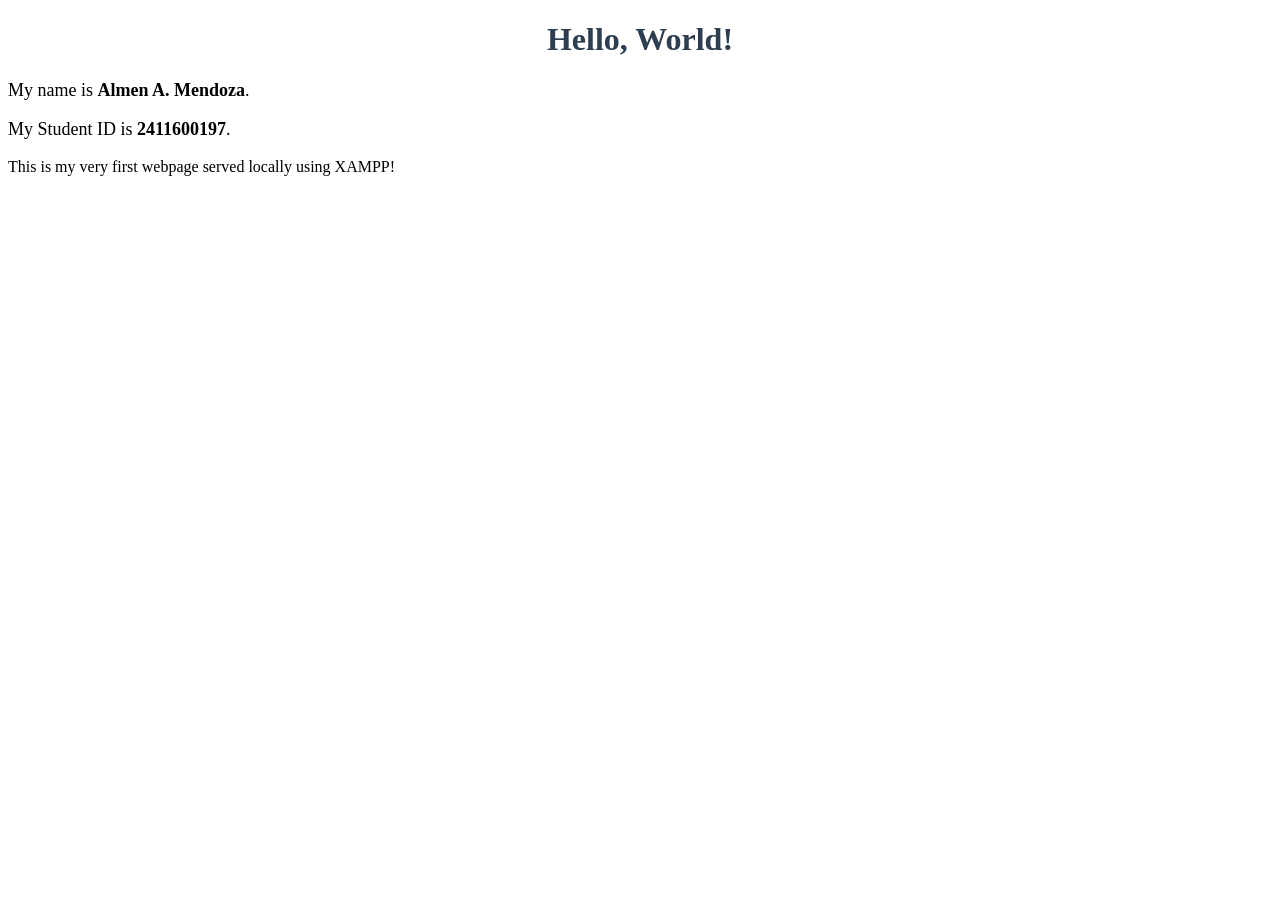
==== index.html @ 2d2a16e8 "Add files via upload" ====
<!DOCTYPE html>
<html lang="en">
<head>
    <meta charset="UTF-8">
    <meta name="viewport" content="width=device-width, initial-scale=1.0">
    <title>My First Laboratory Page</title>
</head>
<body>
<h1 style="color: #2c3e50; text-align: center;">Hello, World!</h1>
<p style="font-size: 18px;">My name is <strong>Almen A. Mendoza</strong>.</p>
<p style="font-size: 18px;">My Student ID is <strong>2411600197</strong>.</p>
<p>This is my very first webpage served locally using XAMPP!</p>
</body>
</html>
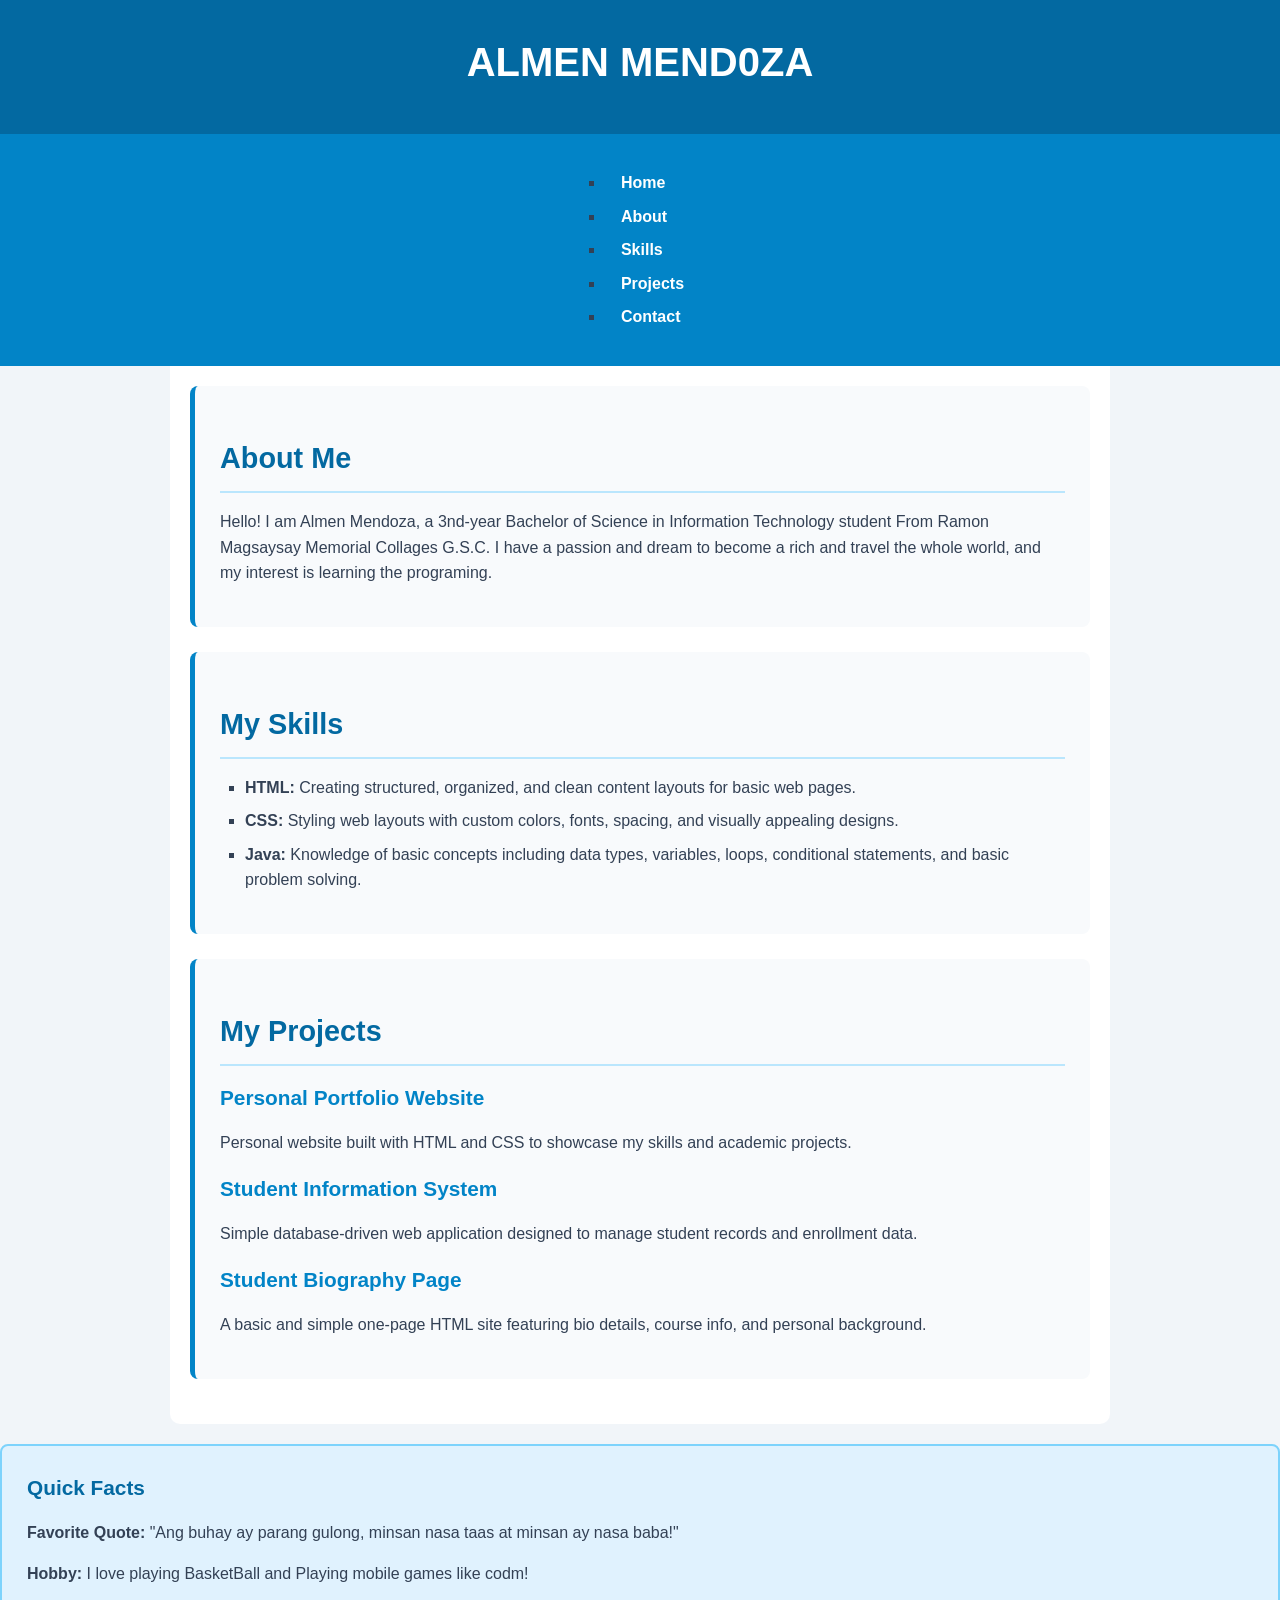
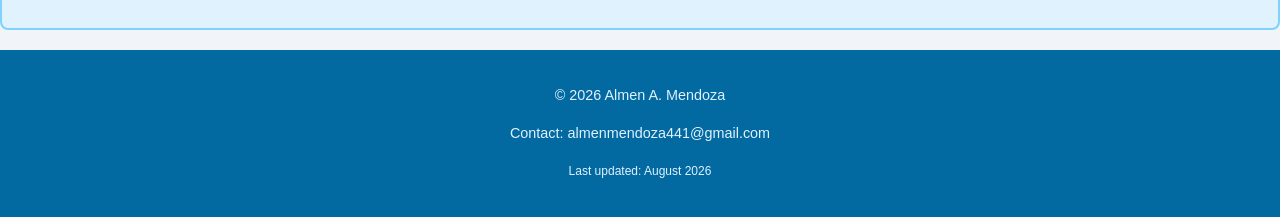
==== commit c42b19a2: "Lab 2 with CSS styling my html with css" ====
--- a/index.html
+++ b/index.html
@@ -3,12 +3,74 @@
 <head>
     <meta charset="UTF-8">
     <meta name="viewport" content="width=device-width, initial-scale=1.0">
-    <title>My First Laboratory Page</title>
+    <title>MY INFORMATION - ALMEN MENDOZA</title>
+    <link rel="stylesheet" href="style.css">
 </head>
 <body>
-<h1 style="color: #2c3e50; text-align: center;">Hello, World!</h1>
-<p style="font-size: 18px;">My name is <strong>Almen A. Mendoza</strong>.</p>
-<p style="font-size: 18px;">My Student ID is <strong>2411600197</strong>.</p>
-<p>This is my very first webpage served locally using XAMPP!</p>
+
+    <header>
+        <h1>ALMEN MEND0ZA
+    </header>
+
+    <nav>
+        <ul>
+            <li><a href="#">Home</a></li>
+            <li><a href="#about">About</a></li>
+            <li><a href="#skills">Skills</a></li>
+            <li><a href="#projects">Projects</a></li>
+            <li><a href="#contact">Contact</a></li>
+        </ul>
+    </nav>
+
+    <main>
+        <section id="about">
+            <h2>About Me</h2>
+            <p>
+             Hello! I am Almen Mendoza, a 3nd-year Bachelor of Science in Information Technology student From Ramon Magsaysay Memorial Collages G.S.C. 
+             I have a passion and dream to become a rich and travel the whole world, and my interest is learning the programing.
+            </p>
+        </section>
+
+        <section id="skills">
+           <h2>My Skills</h2>
+         <ul>
+             <li><strong>HTML:</strong> Creating structured, organized, and clean content layouts for basic web pages.</li>
+              <li><strong>CSS:</strong> Styling web layouts with custom colors, fonts, spacing, and visually appealing designs.</li>
+             <li><strong>Java:</strong> Knowledge of basic concepts including data types, variables, loops, conditional statements, and basic problem  solving.</li>
+          </ul>
+         </section>
+
+        <section id="projects">
+            <h2>My Projects</h2>
+            
+            <article>
+                <h3>Personal Portfolio Website</h3>
+                <p>Personal website built with HTML and CSS to showcase my skills and academic projects.</p>
+            </article>
+
+            <article>
+                <h3>Student Information System</h3>
+                <p>Simple database-driven web application designed to manage student records and enrollment data.</p>
+            </article>
+
+            <article>
+                <h3>Student Biography Page</h3>
+                <p>A basic and simple one-page HTML site featuring bio details, course info, and personal background.</p>
+            </article>
+        </section>
+    </main>
+
+    <aside>
+        <h3>Quick Facts</h3>
+        <p><strong>Favorite Quote:</strong> "Ang buhay ay parang gulong, minsan nasa taas at minsan ay nasa baba!"</p>
+        <p><strong>Hobby:</strong> I love playing BasketBall and Playing mobile games like codm!</p>
+    </aside>
+
+    <footer id="contact">
+        <p>&copy; 2026 Almen A. Mendoza</p>
+        <p>Contact: <a>almenmendoza441@gmail.com</a>
+        <p><small>Last updated: August 2026</small></p>
+    </footer>
+
 </body>
 </html>
--- a/style.css
+++ b/style.css
@@ -0,0 +1,141 @@
+body {
+    font-family: 'Segoe UI', Tahoma, Geneva, Verdana, sans-serif;
+    background-color: #f1f5f9; /* Soft pale grayish-blue background */
+    color: #334155;            /* Dark slate text (mas malambot kaysa pure black) */
+    margin: 0;
+    padding: 0;
+    line-height: 1.6;
+}
+
+header {
+    background-color: #0369a1; /* Deep sky blue */
+    color: #ffffff;
+    padding: 30px 20px;
+    text-align: center;
+}
+
+nav {
+    background-color: #0284c7; /* Medium sky blue */
+    padding: 12px;
+    display: flex;
+    justify-content: center;
+    gap: 20px;
+}
+
+nav a {
+    color: #ffffff;
+    text-decoration: none;
+    padding: 8px 16px;
+    font-weight: bold;
+    border-radius: 4px;
+    transition: background-color 0.3s ease;
+}
+
+nav a:hover, a:hover {
+    background-color: #0369a1; /* Darker sky blue on hover */
+    color: #ffffff;
+}
+
+h1 {
+    color: #ffffff;
+    font-size: 2.5rem;
+    margin: 0 0 10px 0;
+    font-weight: 700;
+}
+
+h2 {
+    color: #0369a1;
+    font-size: 1.8rem;
+    margin-bottom: 15px;
+    border-bottom: 2px solid #bae6fd;
+    padding-bottom: 10px;
+}
+
+h3 {
+    color: #0284c7;
+    font-size: 1.3rem;
+    margin-top: 0;
+    margin-bottom: 10px;
+}
+
+main {
+    max-width: 900px;
+    margin: 0 auto;
+    padding: 20px;
+    background-color: #ffffff;
+    border-radius: 0 0 10px 10px;
+    margin-bottom: 20px;
+}
+
+section {
+    background-color: #f8fafc;
+    padding: 25px;
+    margin-bottom: 25px;
+    border-radius: 8px;
+    border-left: 5px solid #0284c7;
+}
+
+aside {
+    background-color: #e0f2fe;
+    padding: 25px;
+    border-radius: 8px;
+    margin-bottom: 20px;
+    border: 2px solid #7dd3fc;
+}
+
+aside h3 {
+    color: #0369a1;
+    margin-bottom: 10px;
+}
+
+ul {
+    list-style-type: square;
+    padding-left: 25px;
+}
+
+ul li {
+    margin: 8px 0;
+    color: #334155;
+}
+
+/* Custom Classes */
+.highlight {
+    color: #0284c7;
+    font-weight: bold;
+}
+
+.project-item {
+    background-color: #ffffff;
+    padding: 15px;
+    margin: 15px 0;
+    border-radius: 5px;
+    border: 1px solid #e2e8f0;
+}
+
+.project-item h3 {
+    color: #0369a1;
+}
+
+.button {
+    display: inline-block;
+    background-color: #0284c7;
+    color: #ffffff;
+    padding: 8px 20px;
+    border-radius: 5px;
+    text-decoration: none;
+    font-weight: bold;
+    transition: background-color 0.3s ease;
+}
+
+.button:hover {
+    background-color: #0369a1;
+}
+
+footer {
+    background-color: #0369a1;
+    color: #e0f2fe;
+    text-align: center;
+    padding: 20px;
+    border-radius: 0px;
+    font-size: 0.9rem;
+}
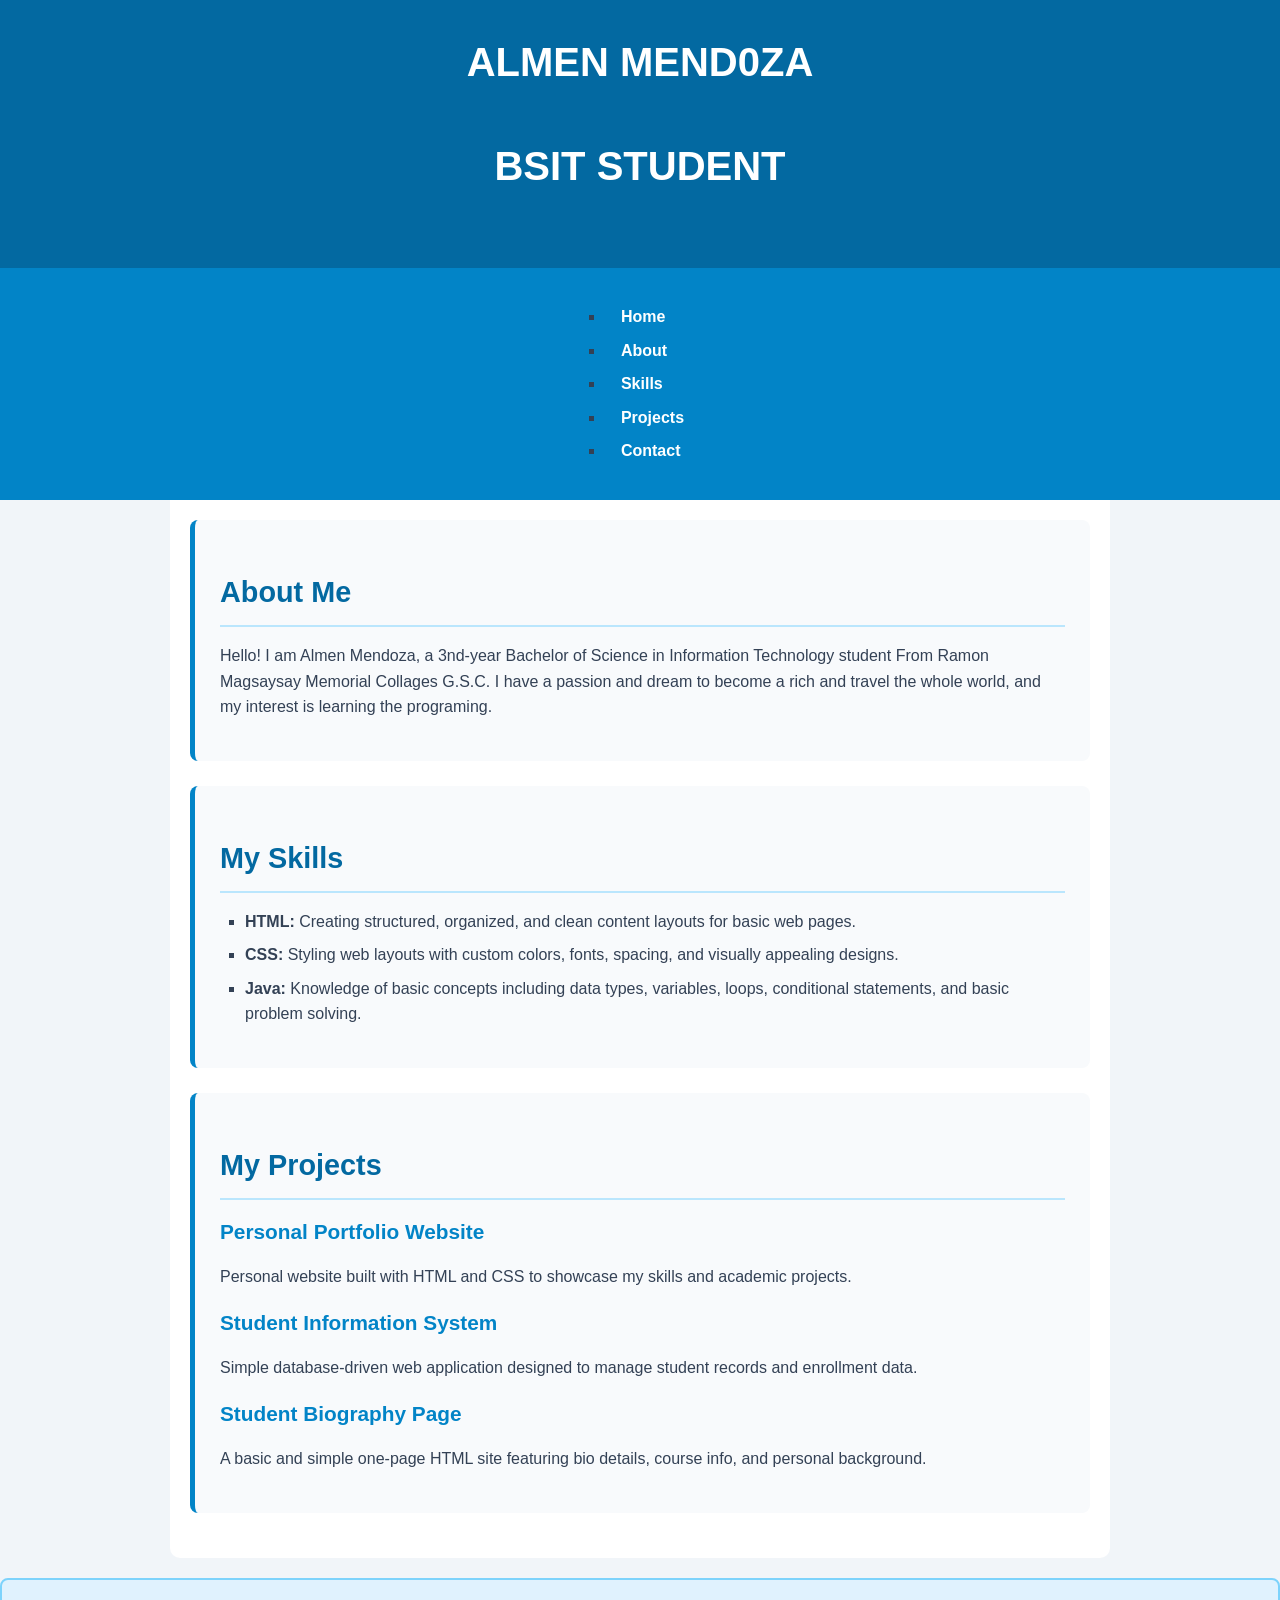
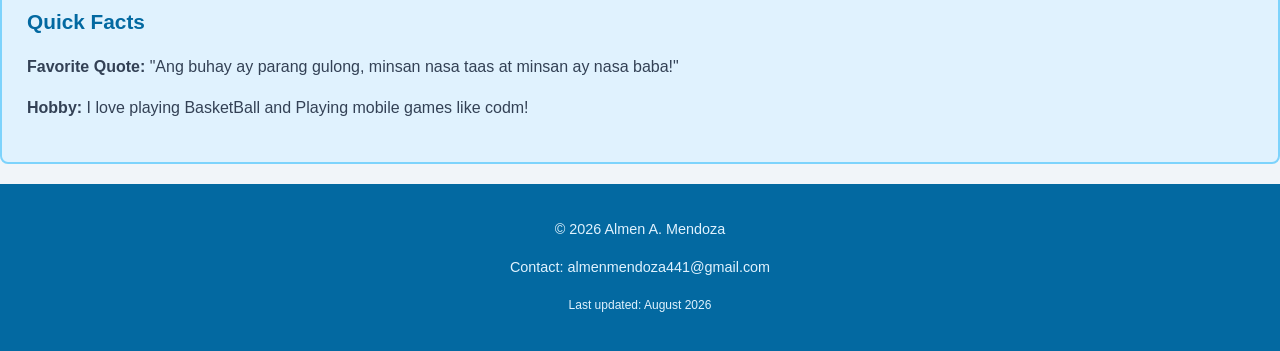
==== commit 5ab1ed0d: "Update index.html with header subtitle Added a subtitle to the header and ensured proper HTML struct" ====
--- a/index.html
+++ b/index.html
@@ -10,6 +10,7 @@
 
     <header>
         <h1>ALMEN MEND0ZA
+        <p>BSIT STUDENT</p>
     </header>
 
     <nav>
@@ -73,4 +74,4 @@
     </footer>
 
 </body>
-</html>+</html>
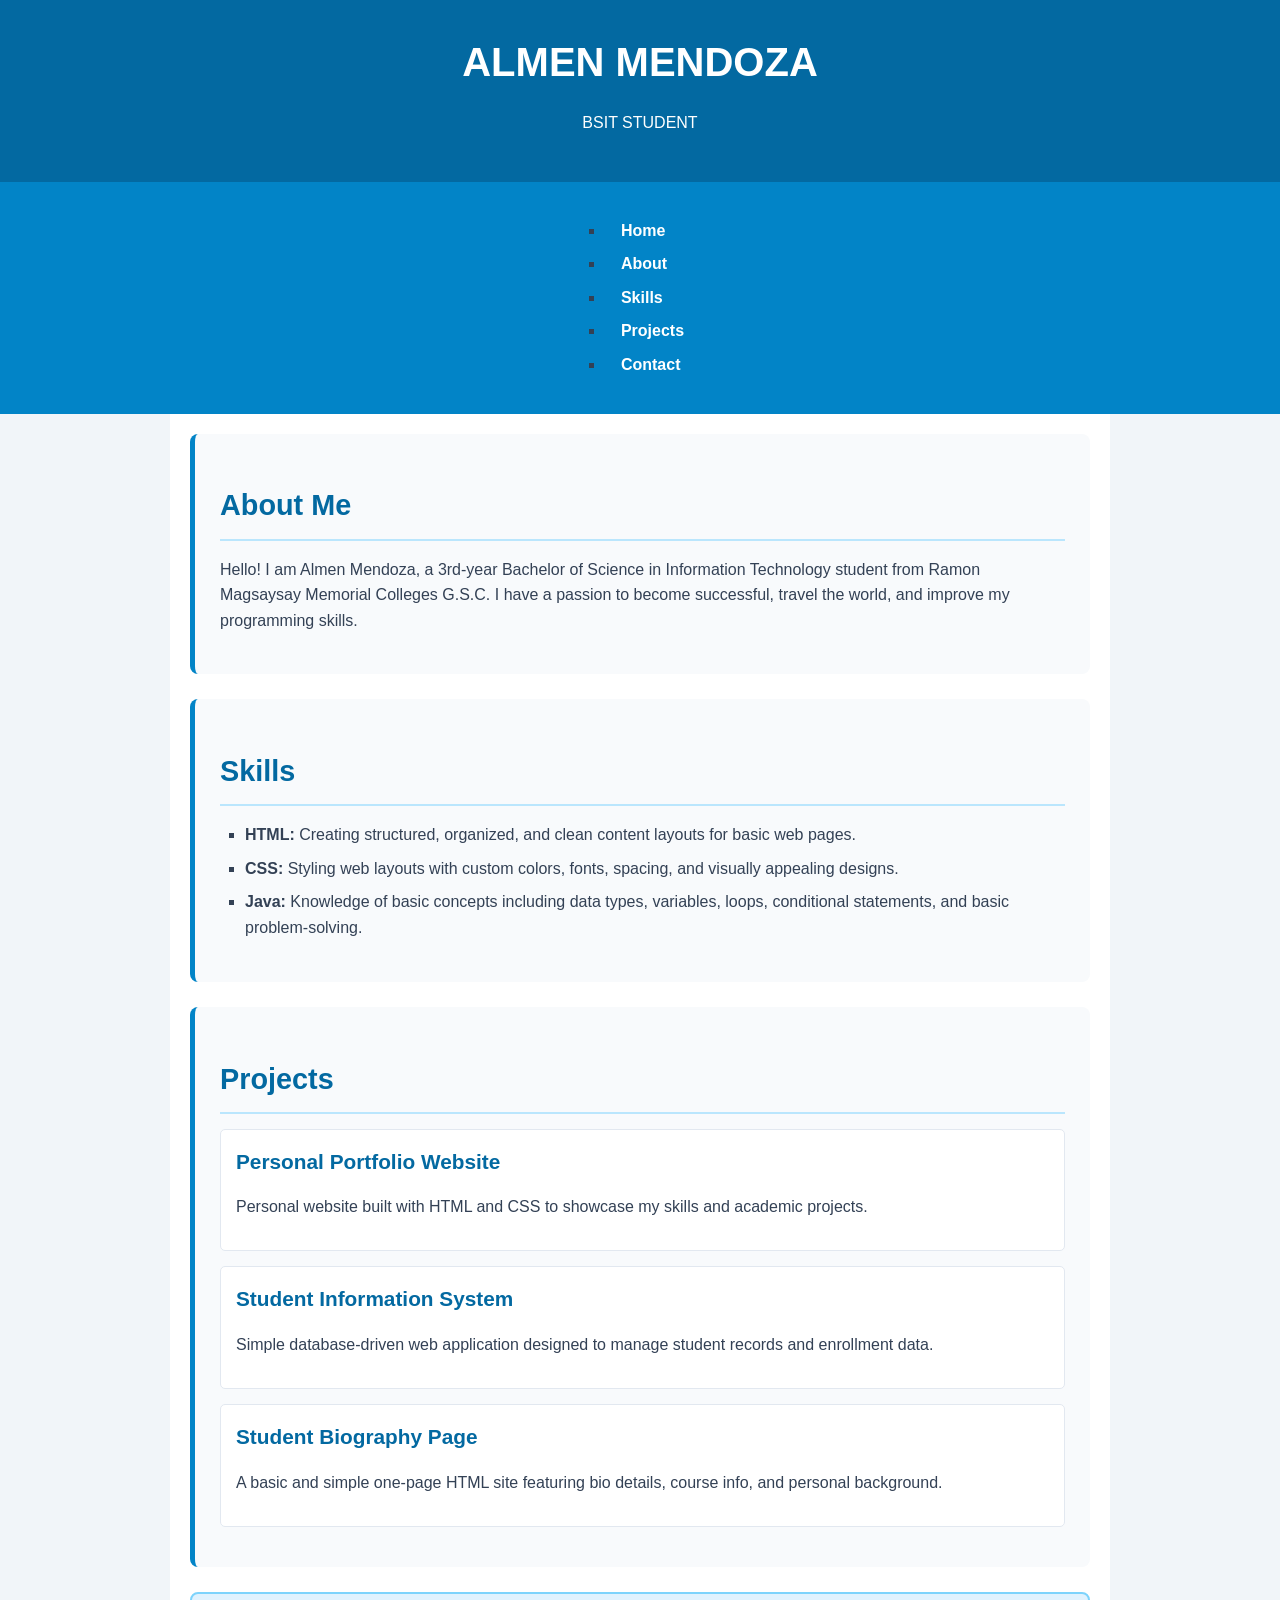
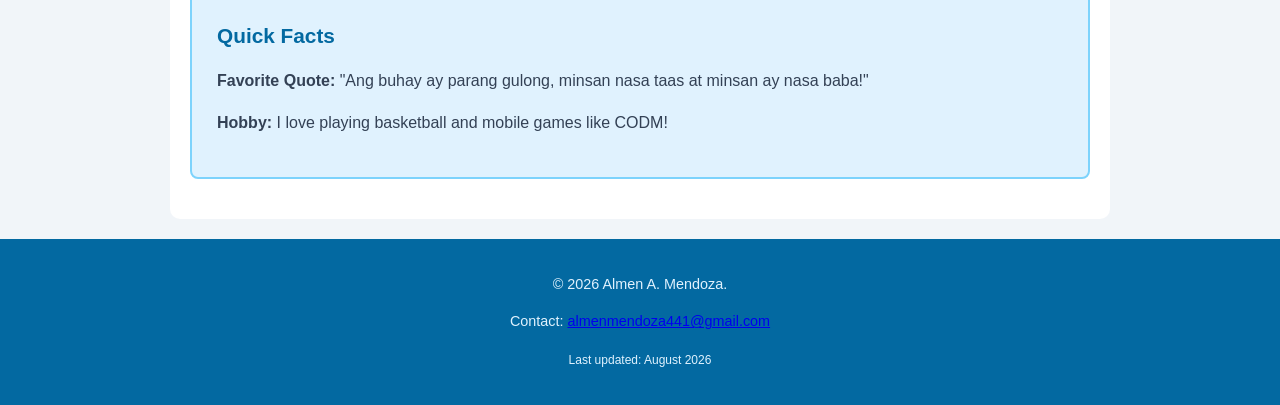
==== commit 9523655b: "Update index.html" ====
--- a/index.html
+++ b/index.html
@@ -4,12 +4,12 @@
     <meta charset="UTF-8">
     <meta name="viewport" content="width=device-width, initial-scale=1.0">
     <title>MY INFORMATION - ALMEN MENDOZA</title>
-    <link rel="stylesheet" href="style.css">
+    <link rel="stylesheet" href="style.css?v=3">
 </head>
 <body>
 
     <header>
-        <h1>ALMEN MEND0ZA
+        <h1>ALMEN MENDOZA</h1>
         <p>BSIT STUDENT</p>
     </header>
 
@@ -27,49 +27,49 @@
         <section id="about">
             <h2>About Me</h2>
             <p>
-             Hello! I am Almen Mendoza, a 3nd-year Bachelor of Science in Information Technology student From Ramon Magsaysay Memorial Collages G.S.C. 
-             I have a passion and dream to become a rich and travel the whole world, and my interest is learning the programing.
+             Hello! I am Almen Mendoza, a 3rd-year Bachelor of Science in Information Technology student from Ramon Magsaysay Memorial Colleges G.S.C. 
+             I have a passion to become successful, travel the world, and improve my programming skills.
             </p>
         </section>
 
         <section id="skills">
-           <h2>My Skills</h2>
-         <ul>
-             <li><strong>HTML:</strong> Creating structured, organized, and clean content layouts for basic web pages.</li>
-              <li><strong>CSS:</strong> Styling web layouts with custom colors, fonts, spacing, and visually appealing designs.</li>
-             <li><strong>Java:</strong> Knowledge of basic concepts including data types, variables, loops, conditional statements, and basic problem  solving.</li>
-          </ul>
-         </section>
+            <h2>Skills</h2>
+            <ul>
+                <li><strong>HTML:</strong> Creating structured, organized, and clean content layouts for basic web pages.</li>
+                <li><strong>CSS:</strong> Styling web layouts with custom colors, fonts, spacing, and visually appealing designs.</li>
+                <li><strong>Java:</strong> Knowledge of basic concepts including data types, variables, loops, conditional statements, and basic problem-solving.</li>
+            </ul>
+        </section>
 
         <section id="projects">
-            <h2>My Projects</h2>
+            <h2>Projects</h2>
             
-            <article>
+            <article class="project-item">
                 <h3>Personal Portfolio Website</h3>
                 <p>Personal website built with HTML and CSS to showcase my skills and academic projects.</p>
             </article>
 
-            <article>
+            <article class="project-item">
                 <h3>Student Information System</h3>
                 <p>Simple database-driven web application designed to manage student records and enrollment data.</p>
             </article>
 
-            <article>
+            <article class="project-item">
                 <h3>Student Biography Page</h3>
                 <p>A basic and simple one-page HTML site featuring bio details, course info, and personal background.</p>
             </article>
         </section>
+
+        <aside>
+            <h3>Quick Facts</h3>
+            <p><strong>Favorite Quote:</strong> "Ang buhay ay parang gulong, minsan nasa taas at minsan ay nasa baba!"</p>
+            <p><strong>Hobby:</strong> I love playing basketball and mobile games like CODM!</p>
+        </aside>
     </main>
 
-    <aside>
-        <h3>Quick Facts</h3>
-        <p><strong>Favorite Quote:</strong> "Ang buhay ay parang gulong, minsan nasa taas at minsan ay nasa baba!"</p>
-        <p><strong>Hobby:</strong> I love playing BasketBall and Playing mobile games like codm!</p>
-    </aside>
-
     <footer id="contact">
-        <p>&copy; 2026 Almen A. Mendoza</p>
-        <p>Contact: <a>almenmendoza441@gmail.com</a>
+        <p>&copy; 2026 Almen A. Mendoza.</p>
+        <p>Contact: <a href="mailto:almenmendoza441@gmail.com">almenmendoza441@gmail.com</a></p>
         <p><small>Last updated: August 2026</small></p>
     </footer>
 
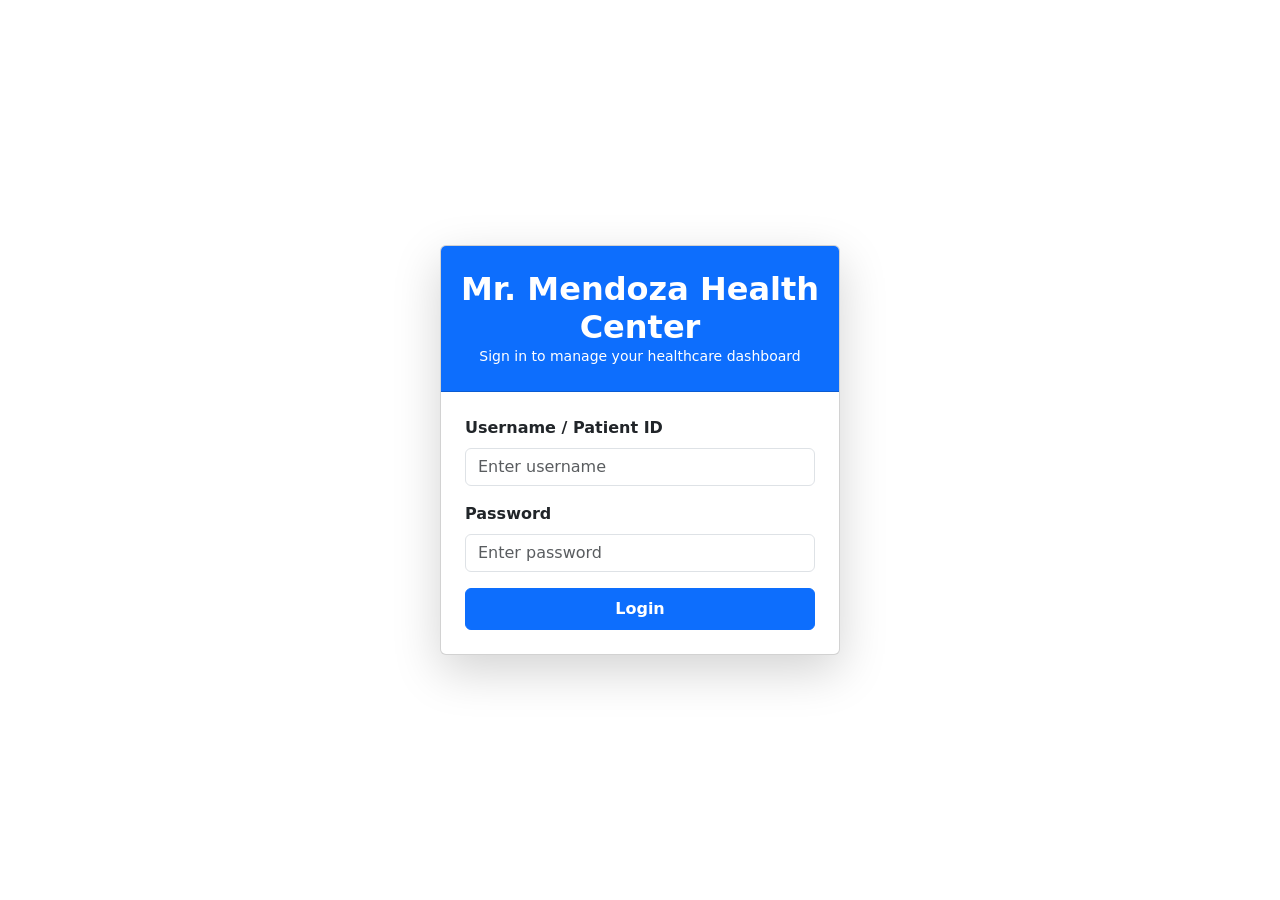
==== commit 65cee633: "laboratory 3: Login & Dashboard System with Bootstrap 5" ====
--- a/index.html
+++ b/index.html
@@ -1,77 +1,47 @@
 <!DOCTYPE html>
 <html lang="en">
 <head>
-    <meta charset="UTF-8">
-    <meta name="viewport" content="width=device-width, initial-scale=1.0">
-    <title>MY INFORMATION - ALMEN MENDOZA</title>
-    <link rel="stylesheet" href="style.css?v=3">
+  <meta charset="UTF-8">
+  <meta name="viewport" content="width=device-width, initial-scale=1.0">
+  <title>Mr. Mendoza Health Center - Login</title>
+
+  <link href="https://cdn.jsdelivr.net/npm/bootstrap@5.3.0/dist/css/bootstrap.min.css" rel="stylesheet">
+
+  <link rel="stylesheet" href="css/style.css">
 </head>
-<body>
+<body class="d-flex align-items-center justify-content-center min-vh-100">
 
-    <header>
-        <h1>ALMEN MENDOZA</h1>
-        <p>BSIT STUDENT</p>
-    </header>
+  <div class="container d-flex justify-content-center align-items-center">
+    <div class="card stat-card-hover shadow-lg" style="max-width: 400px; width: 100%;">
+      
+      <div class="card-header bg-primary text-white text-center py-4">
+        <h2 class="mb-0 fw-bold">Mr. Mendoza Health Center</h2>
+        <p class="mb-0 small">Sign in to manage your healthcare dashboard</p>
+      </div>
 
-    <nav>
-        <ul>
-            <li><a href="#">Home</a></li>
-            <li><a href="#about">About</a></li>
-            <li><a href="#skills">Skills</a></li>
-            <li><a href="#projects">Projects</a></li>
-            <li><a href="#contact">Contact</a></li>
-        </ul>
-    </nav>
+      <div class="card-body p-4">
+        
+        <div id="login-alert" class="alert alert-danger d-none" role="alert"></div>
 
-    <main>
-        <section id="about">
-            <h2>About Me</h2>
-            <p>
-             Hello! I am Almen Mendoza, a 3rd-year Bachelor of Science in Information Technology student from Ramon Magsaysay Memorial Colleges G.S.C. 
-             I have a passion to become successful, travel the world, and improve my programming skills.
-            </p>
-        </section>
+        <form id="login-form">
+          <div class="mb-3">
+            <label for="username" class="form-label fw-bold">Username / Patient ID</label>
+            <input type="text" id="username" class="form-control" placeholder="Enter username " required>
+          </div>
 
-        <section id="skills">
-            <h2>Skills</h2>
-            <ul>
-                <li><strong>HTML:</strong> Creating structured, organized, and clean content layouts for basic web pages.</li>
-                <li><strong>CSS:</strong> Styling web layouts with custom colors, fonts, spacing, and visually appealing designs.</li>
-                <li><strong>Java:</strong> Knowledge of basic concepts including data types, variables, loops, conditional statements, and basic problem-solving.</li>
-            </ul>
-        </section>
+          <div class="mb-3">
+            <label for="password" class="form-label fw-bold">Password</label>
+            <input type="password" id="password" class="form-control" placeholder="Enter password " required>
+          </div>
 
-        <section id="projects">
-            <h2>Projects</h2>
-            
-            <article class="project-item">
-                <h3>Personal Portfolio Website</h3>
-                <p>Personal website built with HTML and CSS to showcase my skills and academic projects.</p>
-            </article>
+          <button type="submit" id="login-btn" class="btn btn-primary w-100 fw-bold py-2">Login</button>
+        </form>
 
-            <article class="project-item">
-                <h3>Student Information System</h3>
-                <p>Simple database-driven web application designed to manage student records and enrollment data.</p>
-            </article>
+      </div>
+    </div>
+  </div>
 
-            <article class="project-item">
-                <h3>Student Biography Page</h3>
-                <p>A basic and simple one-page HTML site featuring bio details, course info, and personal background.</p>
-            </article>
-        </section>
-
-        <aside>
-            <h3>Quick Facts</h3>
-            <p><strong>Favorite Quote:</strong> "Ang buhay ay parang gulong, minsan nasa taas at minsan ay nasa baba!"</p>
-            <p><strong>Hobby:</strong> I love playing basketball and mobile games like CODM!</p>
-        </aside>
-    </main>
-
-    <footer id="contact">
-        <p>&copy; 2026 Almen A. Mendoza.</p>
-        <p>Contact: <a href="mailto:almenmendoza441@gmail.com">almenmendoza441@gmail.com</a></p>
-        <p><small>Last updated: August 2026</small></p>
-    </footer>
-
+  <script src="https://cdn.jsdelivr.net/npm/bootstrap@5.3.0/dist/js/bootstrap.bundle.min.js"></script>
+  <script src="js/login.js"></script>
 </body>
-</html>
+</html>
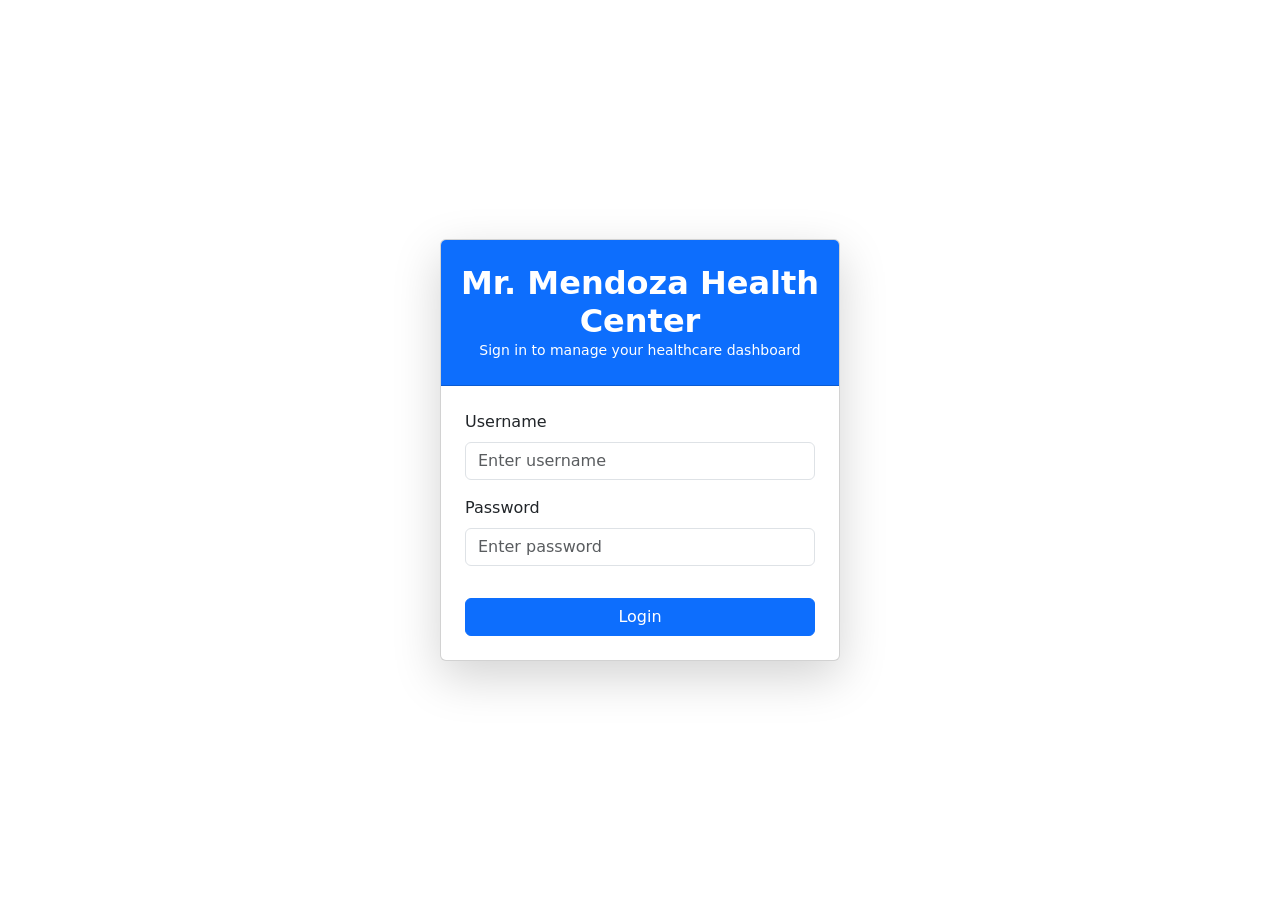
==== commit bdec60b3: "Update index.html" ====
--- a/index.html
+++ b/index.html
@@ -22,20 +22,21 @@
       <div class="card-body p-4">
         
         <div id="login-alert" class="alert alert-danger d-none" role="alert"></div>
+           <form id="loginForm">
+         <div class="mb-3">
+        <label for="username" class="form-label">Username</label>
+           <input type="text" class="form-control" id="username" placeholder="Enter username" required>
+         </div>
+  
+           <div class="mb-3">
+          <label for="password" class="form-label">Password</label>
+           <input type="password" class="form-control" id="password" placeholder="Enter password" required>
+            </div>
 
-        <form id="login-form">
-          <div class="mb-3">
-            <label for="username" class="form-label fw-bold">Username / Patient ID</label>
-            <input type="text" id="username" class="form-control" placeholder="Enter username " required>
-          </div>
+  <div id="feedback" class="d-none"></div>
 
-          <div class="mb-3">
-            <label for="password" class="form-label fw-bold">Password</label>
-            <input type="password" id="password" class="form-control" placeholder="Enter password " required>
-          </div>
-
-          <button type="submit" id="login-btn" class="btn btn-primary w-100 fw-bold py-2">Login</button>
-        </form>
+  <button type="submit" id="loginBtn" class="btn btn-primary w-100 mt-3">Login</button>
+</form>
 
       </div>
     </div>
@@ -44,4 +45,4 @@
   <script src="https://cdn.jsdelivr.net/npm/bootstrap@5.3.0/dist/js/bootstrap.bundle.min.js"></script>
   <script src="js/login.js"></script>
 </body>
-</html>+</html>
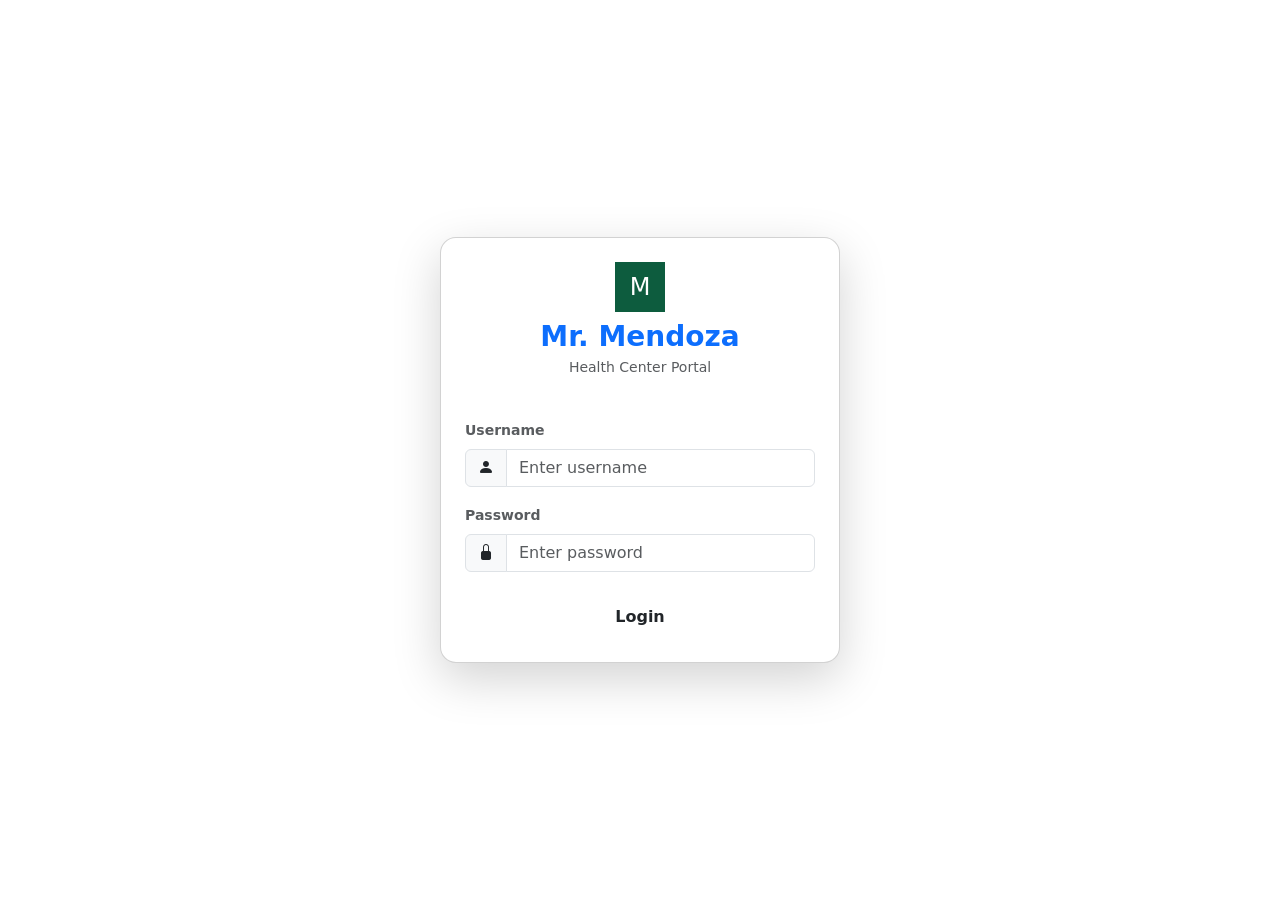
==== commit b08fe93c: "lab4 nag add ng api" ====
--- a/index.html
+++ b/index.html
@@ -6,43 +6,45 @@
   <title>Mr. Mendoza Health Center - Login</title>
 
   <link href="https://cdn.jsdelivr.net/npm/bootstrap@5.3.0/dist/css/bootstrap.min.css" rel="stylesheet">
-
+  <link rel="stylesheet" href="https://cdn.jsdelivr.net/npm/bootstrap-icons@1.10.5/font/bootstrap-icons.css">
   <link rel="stylesheet" href="css/style.css">
 </head>
 <body class="d-flex align-items-center justify-content-center min-vh-100">
 
-  <div class="container d-flex justify-content-center align-items-center">
-    <div class="card stat-card-hover shadow-lg" style="max-width: 400px; width: 100%;">
-      
-      <div class="card-header bg-primary text-white text-center py-4">
-        <h2 class="mb-0 fw-bold">Mr. Mendoza Health Center</h2>
-        <p class="mb-0 small">Sign in to manage your healthcare dashboard</p>
+  <div class="card stat-card-hover shadow-lg p-4 rounded-4" style="max-width: 400px; width: 100%;">
+    <div class="text-center mb-4">
+      <div class="navbar-brand-logo mx-auto mb-2" style="width: 50px; height: 50px; line-height: 50px; font-size: 1.5rem; background-color: #0d5c3e; color: #fff;">
+        M
+      </div>
+      <h3 class="fw-bold text-primary mb-1">Mr. Mendoza</h3>
+      <p class="text-muted small">Health Center Portal</p>
+    </div>
+
+    <div id="loginAlert" class="alert alert-danger d-none py-2 small" role="alert">
+      Invalid username or password. Please try again.
+    </div>
+
+    <form id="loginForm">
+      <div class="mb-3">
+        <label for="username" class="form-label fw-bold small text-muted">Username</label>
+        <div class="input-group">
+          <span class="input-group-text"><i class="bi bi-person-fill"></i></span>
+          <input type="text" class="form-control" id="username" placeholder="Enter username" required>
+        </div>
       </div>
 
-      <div class="card-body p-4">
-        
-        <div id="login-alert" class="alert alert-danger d-none" role="alert"></div>
-           <form id="loginForm">
-         <div class="mb-3">
-        <label for="username" class="form-label">Username</label>
-           <input type="text" class="form-control" id="username" placeholder="Enter username" required>
-         </div>
-  
-           <div class="mb-3">
-          <label for="password" class="form-label">Password</label>
-           <input type="password" class="form-control" id="password" placeholder="Enter password" required>
-            </div>
+      <div class="mb-4">
+        <label for="password" class="form-label fw-bold small text-muted">Password</label>
+        <div class="input-group">
+          <span class="input-group-text"><i class="bi bi-lock-fill"></i></span>
+          <input type="password" class="form-control" id="password" placeholder="Enter password" required>
+        </div>
+      </div>
 
-  <div id="feedback" class="d-none"></div>
-
-  <button type="submit" id="loginBtn" class="btn btn-primary w-100 mt-3">Login</button>
-</form>
-
-      </div>
-    </div>
+      <button type="submit" class="btn btn-custom-green w-100 py-2 fw-bold">Login</button>
+    </form>
   </div>
 
-  <script src="https://cdn.jsdelivr.net/npm/bootstrap@5.3.0/dist/js/bootstrap.bundle.min.js"></script>
   <script src="js/login.js"></script>
 </body>
-</html>
+</html>
